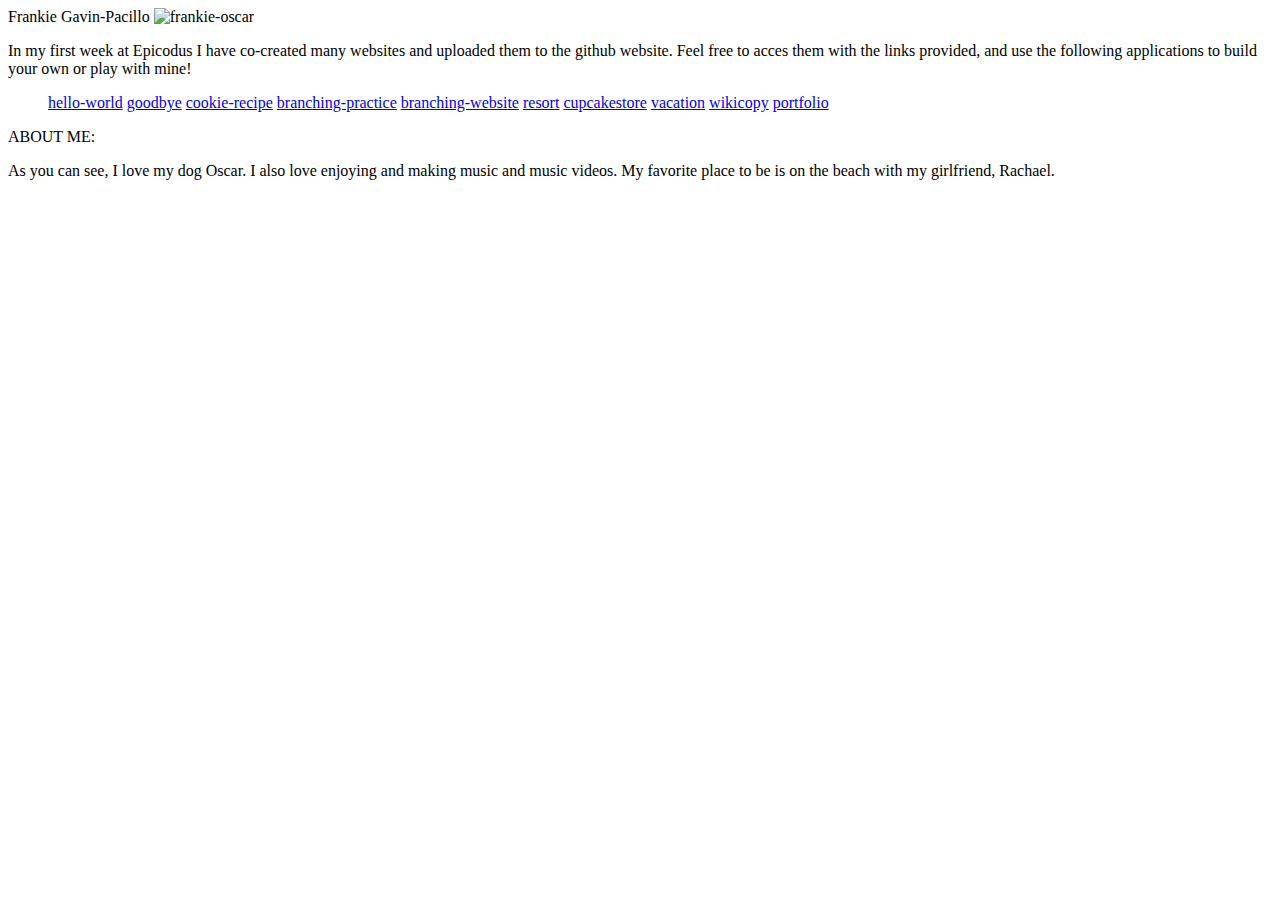
==== portfolio.html @ 5eb056ff "add image of Frankie and beginning of html framework" ====
<!DOCTYPE html>
<html>
  <head>
    <meta charset="utf-8">
     <link href="css/styles.css" rel="stylesheet" type="text/css">
    <title>Porfolio</title>
  </head>
  <body>







Frankie Gavin-Pacillo

<img src="frankie.jpg"/ width="350" height="500" alt="frankie-oscar">
<p>In my first week at Epicodus I have co-created many websites and uploaded them to the github website.

Feel free to acces them with the links provided, and use the following applications to build your own or play with mine!</p>

    <ul>
      <a href="https://github.com/frankieGP/hello-world">hello-world</a>
      <a href="https://github.com/frankieGP/goodbye">goodbye</a>
      <a href="https://github.com/frankieGP/cookie-recipe">cookie-recipe</a>
      <a href="https://github.com/frankieGP/branching-practice">branching-practice</a>
      <a href="https://github.com/frankieGP/branching-website">branching-website</a>
      <a href="https://github.com/frankieGP/resort">resort</a>
      <a href="https://github.com/frankieGP/cupcakestore">cupcakestore</a>
      <a href="https://github.com/frankieGP/vacation">vacation</a>
      <a href="https://github.com/frankieGP/wikicopy">wikicopy</a>
      <a href="https://github.com/frankieGP/portfolio">portfolio</a>
    </ul>
    <p>ABOUT ME:</p>
    <p>As you can see, I love my dog Oscar. I also love enjoying and making music and music videos. My favorite place to be is on the beach with my girlfriend, Rachael.</p>
  </body>
</html>
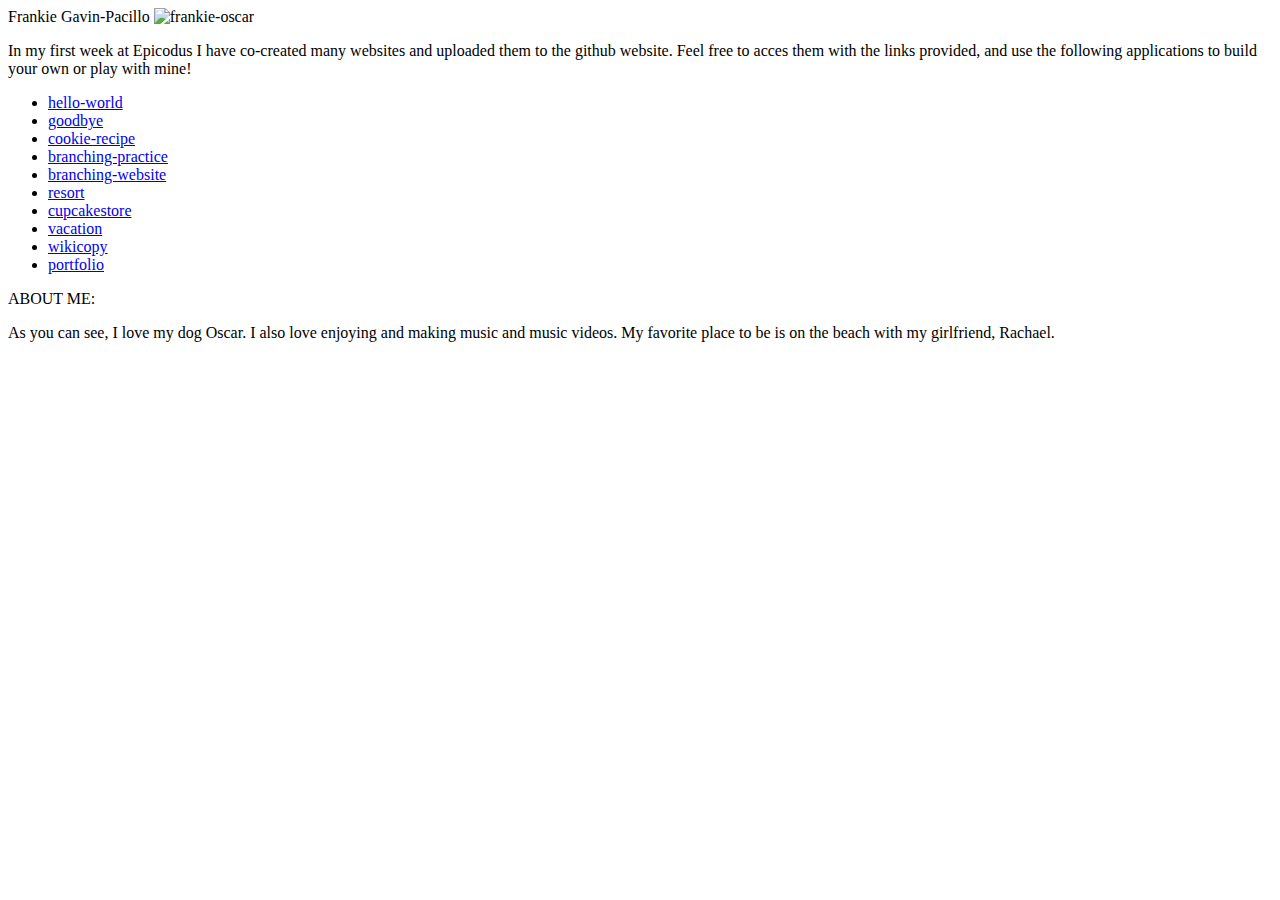
==== commit 6871ac63: "add an unordered list" ====
--- a/portfolio.html
+++ b/portfolio.html
@@ -21,16 +21,16 @@
 Feel free to acces them with the links provided, and use the following applications to build your own or play with mine!</p>
 
     <ul>
-      <a href="https://github.com/frankieGP/hello-world">hello-world</a>
-      <a href="https://github.com/frankieGP/goodbye">goodbye</a>
-      <a href="https://github.com/frankieGP/cookie-recipe">cookie-recipe</a>
-      <a href="https://github.com/frankieGP/branching-practice">branching-practice</a>
-      <a href="https://github.com/frankieGP/branching-website">branching-website</a>
-      <a href="https://github.com/frankieGP/resort">resort</a>
-      <a href="https://github.com/frankieGP/cupcakestore">cupcakestore</a>
-      <a href="https://github.com/frankieGP/vacation">vacation</a>
-      <a href="https://github.com/frankieGP/wikicopy">wikicopy</a>
-      <a href="https://github.com/frankieGP/portfolio">portfolio</a>
+      <li><a href="https://github.com/frankieGP/hello-world">hello-world</a>
+      <li><a href="https://github.com/frankieGP/goodbye">goodbye</a></li>
+      <li><a href="https://github.com/frankieGP/cookie-recipe">cookie-recipe</a></li>
+      <li><a href="https://github.com/frankieGP/branching-practice">branching-practice</a></li>
+      <li><a href="https://github.com/frankieGP/branching-website">branching-website</a></li>
+      <li><a href="https://github.com/frankieGP/resort">resort</a></li>
+      <li><a href="https://github.com/frankieGP/cupcakestore">cupcakestore</a></li>
+      <li><a href="https://github.com/frankieGP/vacation">vacation</a></li>
+      <li><a href="https://github.com/frankieGP/wikicopy">wikicopy</a></li>
+      <li><a href="https://github.com/frankieGP/portfolio">portfolio</a></li>
     </ul>
     <p>ABOUT ME:</p>
     <p>As you can see, I love my dog Oscar. I also love enjoying and making music and music videos. My favorite place to be is on the beach with my girlfriend, Rachael.</p>
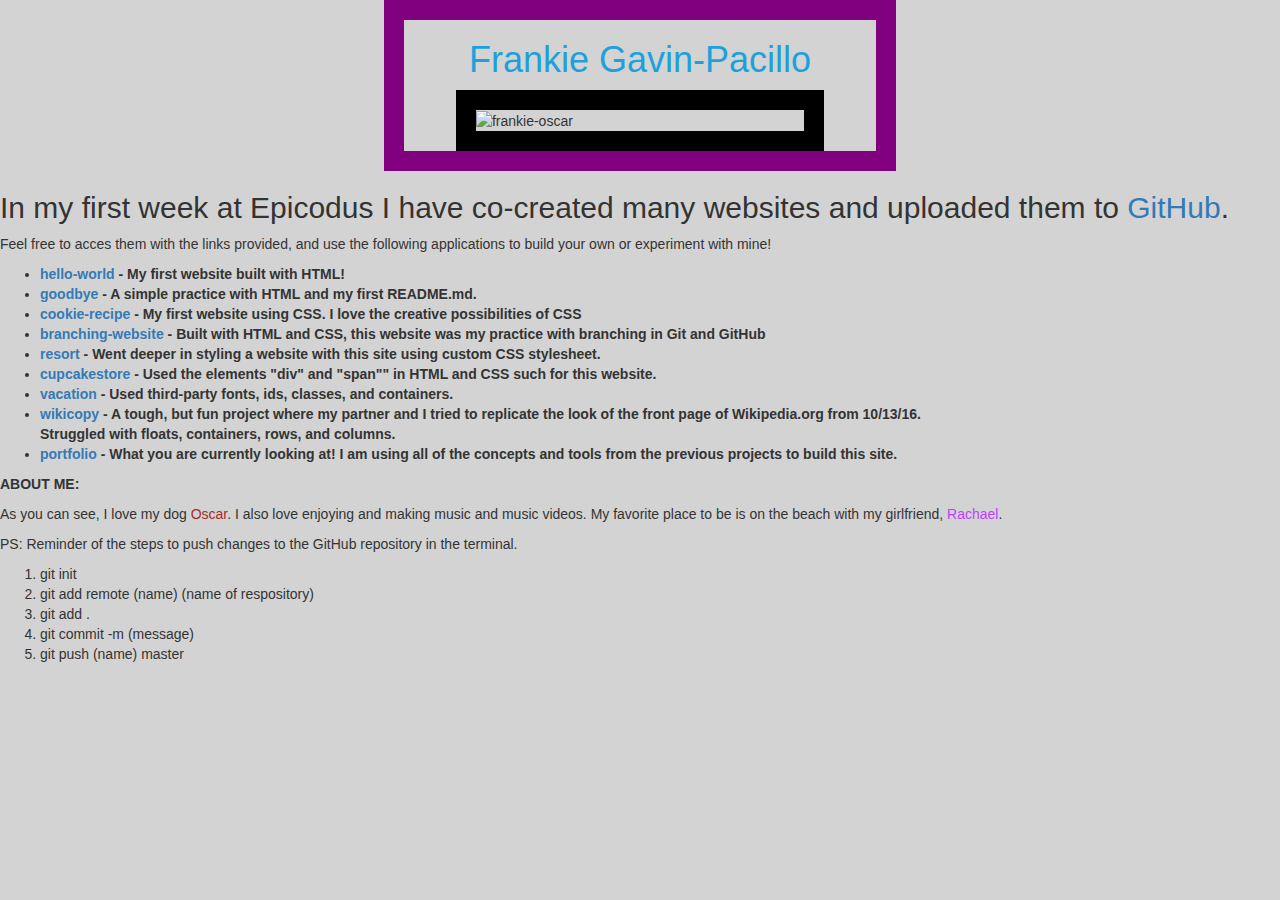
==== commit 101f0e59: "add bootstyle.css, multiple divs to create colored borders, an id to consolidate html for h1" ====
--- a/portfolio.html
+++ b/portfolio.html
@@ -2,37 +2,45 @@
 <html>
   <head>
     <meta charset="utf-8">
-     <link href="css/styles.css" rel="stylesheet" type="text/css">
-    <title>Porfolio</title>
+    <link href="css/bootstrap.css" rel ="stylesheet" type="text/css" media="all">
+    <link href="css/styles.css" rel="stylesheet" type="text/css" media="all">
+    <title>Portfolio</title>
   </head>
-  <body>
+  <body style="background-color:#d3d3d3;">
+    <div class="center">
+    <h1 id="header-color">Frankie Gavin-Pacillo</h1>
+  <div class="center-picture">
 
+    <img src="frankie.jpg"/ width="350" height="500"      alt="frankie-oscar">
+   </div>
+ </div>
+      <h2><p>In my first week at Epicodus I have co-created many websites and uploaded them to <a href="https://github.com">GitHub</a>.</center></p></h2>
+      <p>Feel free to acces them with the links provided, and use the following applications to build your own or experiment with mine!</p>
+    <div class="mylinks">
+      <ul>
+        <li><a href="https://github.com/frankieGP/hello-world">hello-world</a> - My first website built with HTML!</li>
+        <li><a href="https://github.com/frankieGP/goodbye">goodbye</a> - A simple practice with HTML and my first README.md.</li>
+        <li><a href="https://github.com/frankieGP/cookie-recipe">cookie-recipe</a> - My first website using CSS. I love the creative possibilities of CSS</li>
+        <li><a href="https://github.com/frankieGP/branching-website">branching-website</a> - Built with HTML and CSS, this website was my practice with branching in Git and GitHub</li>
+        <li><a href="https://github.com/frankieGP/resort">resort</a> - Went deeper in styling a website with this site using custom CSS stylesheet.</li>
+        <li><a href="https://github.com/frankieGP/cupcakestore">cupcakestore</a> - Used the elements "div" and "span"" in HTML and CSS such for this website.</li>
+        <li><a href="https://github.com/frankieGP/vacation">vacation</a> - Used third-party fonts, ids, classes, and containers.</li>
+        <li><a href="https://github.com/frankieGP/wikicopy">wikicopy</a> - A tough, but fun project where my partner and I tried to replicate the look of the front page of Wikipedia.org from 10/13/16. Struggled with floats, containers, rows, and columns.</li>
+        <li><a href="https://github.com/frankieGP/portfolio">portfolio</a> - What you are currently looking at! I am using all of the concepts and tools from the previous projects to build this site.</li>
+    </div>
+      </ul>
+    </div>
+    <p><strong>ABOUT ME:</strong></p>
+    <p>As you can see, I love my dog <span class="oscar-brown">Oscar</span>. I also love enjoying and making music and music videos. My favorite place to be is on the beach with my girlfriend, <span class="rachael-purple">Rachael</span>.</p>
 
+    <p>PS: Reminder of the steps to push changes to the GitHub repository in the terminal.</P>
+      <ol>
+        <li>git init</li>
+        <li>git add remote (name) (name of respository)</li>
+        <li>git add .</li>
+        <li>git commit -m (message)</li>
+        <li>git push (name) master</li>
 
-
-
-
-
-Frankie Gavin-Pacillo
-
-<img src="frankie.jpg"/ width="350" height="500" alt="frankie-oscar">
-<p>In my first week at Epicodus I have co-created many websites and uploaded them to the github website.
-
-Feel free to acces them with the links provided, and use the following applications to build your own or play with mine!</p>
-
-    <ul>
-      <li><a href="https://github.com/frankieGP/hello-world">hello-world</a>
-      <li><a href="https://github.com/frankieGP/goodbye">goodbye</a></li>
-      <li><a href="https://github.com/frankieGP/cookie-recipe">cookie-recipe</a></li>
-      <li><a href="https://github.com/frankieGP/branching-practice">branching-practice</a></li>
-      <li><a href="https://github.com/frankieGP/branching-website">branching-website</a></li>
-      <li><a href="https://github.com/frankieGP/resort">resort</a></li>
-      <li><a href="https://github.com/frankieGP/cupcakestore">cupcakestore</a></li>
-      <li><a href="https://github.com/frankieGP/vacation">vacation</a></li>
-      <li><a href="https://github.com/frankieGP/wikicopy">wikicopy</a></li>
-      <li><a href="https://github.com/frankieGP/portfolio">portfolio</a></li>
-    </ul>
-    <p>ABOUT ME:</p>
-    <p>As you can see, I love my dog Oscar. I also love enjoying and making music and music videos. My favorite place to be is on the beach with my girlfriend, Rachael.</p>
+      </ol>
   </body>
 </html>
--- a/css/styles.css
+++ b/css/styles.css
@@ -0,0 +1,27 @@
+.oscar-brown {
+  color: brown;
+}
+.rachael-purple {
+  color: #BF3EFF;
+}
+#header-color {
+  color: #1ca1dd;
+  text-align: center
+}
+
+.mylinks {
+  width: 75%;
+  font-style: normal;
+  font-weight: bold;
+  font-family: Futura, "Trebuchet MS", Arial, sans-serif;
+}
+.center {
+  margin: auto;
+  width: 40%;
+  border: 20px solid purple;
+}
+.center-picture {
+  margin: auto;
+  width: 78%;
+  border: 20px solid black;
+}
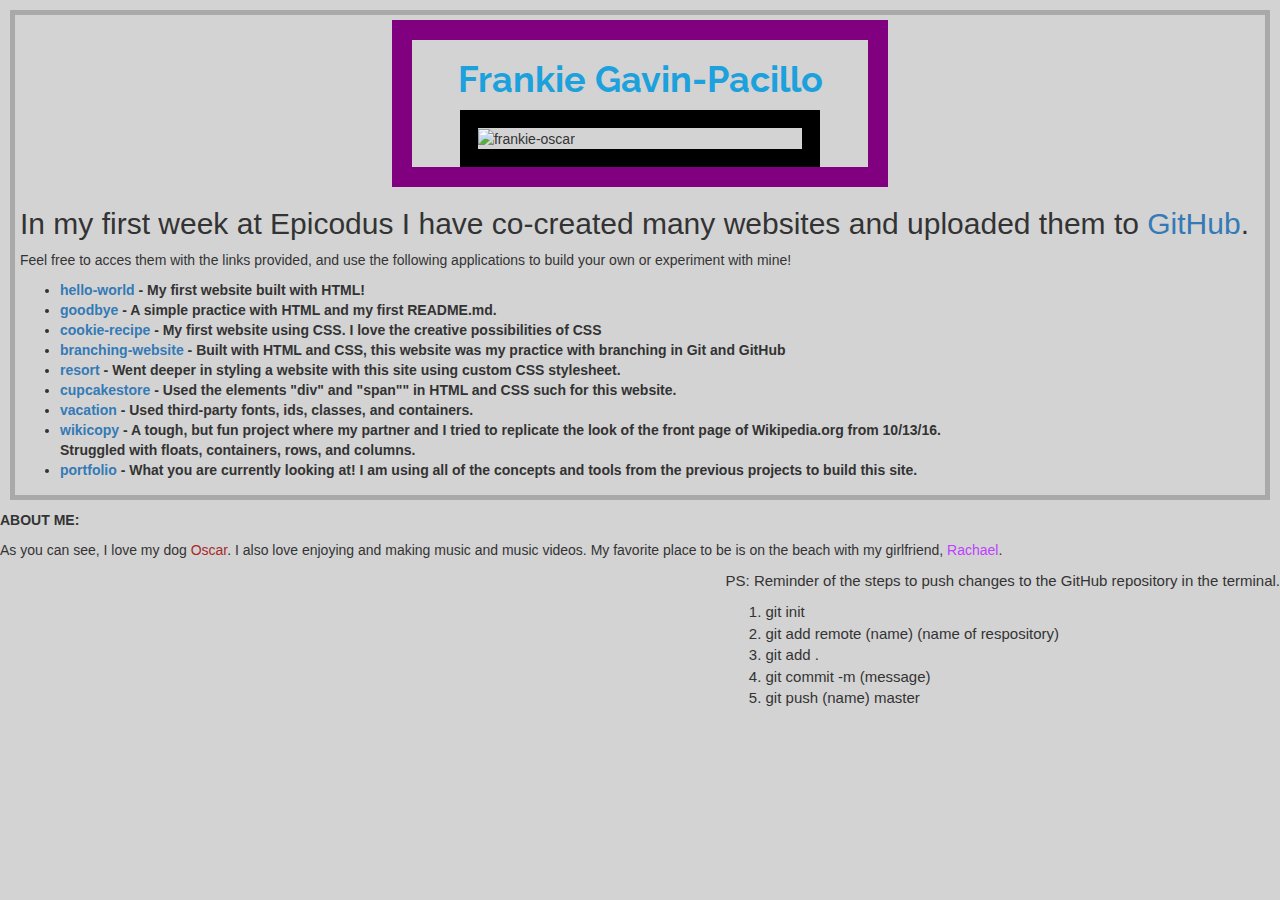
==== commit 349c235b: "add box model and float" ====
--- a/portfolio.html
+++ b/portfolio.html
@@ -6,14 +6,14 @@
     <link href="css/styles.css" rel="stylesheet" type="text/css" media="all">
     <title>Portfolio</title>
   </head>
+
   <body style="background-color:#d3d3d3;">
+    <div class="box-model">
     <div class="center">
-    <h1 id="header-color">Frankie Gavin-Pacillo</h1>
-  <div class="center-picture">
-
-    <img src="frankie.jpg"/ width="350" height="500"      alt="frankie-oscar">
+    <h1 id="header-color"><link href="https://fonts.googleapis.com/css?family=Raleway" rel="stylesheet">Frankie Gavin-Pacillo</h1>
+    <div class="center-picture"><img src="frankie.jpg"/ width="350" height="500"alt="frankie-oscar">
    </div>
- </div>
+   </div>
       <h2><p>In my first week at Epicodus I have co-created many websites and uploaded them to <a href="https://github.com">GitHub</a>.</center></p></h2>
       <p>Feel free to acces them with the links provided, and use the following applications to build your own or experiment with mine!</p>
     <div class="mylinks">
@@ -28,19 +28,20 @@
         <li><a href="https://github.com/frankieGP/wikicopy">wikicopy</a> - A tough, but fun project where my partner and I tried to replicate the look of the front page of Wikipedia.org from 10/13/16. Struggled with floats, containers, rows, and columns.</li>
         <li><a href="https://github.com/frankieGP/portfolio">portfolio</a> - What you are currently looking at! I am using all of the concepts and tools from the previous projects to build this site.</li>
     </div>
+    </div>
       </ul>
-    </div>
-    <p><strong>ABOUT ME:</strong></p>
-    <p>As you can see, I love my dog <span class="oscar-brown">Oscar</span>. I also love enjoying and making music and music videos. My favorite place to be is on the beach with my girlfriend, <span class="rachael-purple">Rachael</span>.</p>
+      <p><strong>ABOUT ME:</strong></p>
+      <p>As you can see, I love my dog <span class="oscar-brown">Oscar</span>. I also love enjoying and making music and music videos. My favorite place to be is on the beach with my girlfriend, <span class="rachael-purple">Rachael</span>.</p>
 
-    <p>PS: Reminder of the steps to push changes to the GitHub repository in the terminal.</P>
+    <div class="float-right">
+      <p>PS: Reminder of the steps to push changes to the GitHub repository in the terminal.</p>
       <ol>
         <li>git init</li>
         <li>git add remote (name) (name of respository)</li>
         <li>git add .</li>
         <li>git commit -m (message)</li>
         <li>git push (name) master</li>
-
       </ol>
+    </div>
   </body>
 </html>
--- a/css/styles.css
+++ b/css/styles.css
@@ -1,3 +1,8 @@
+.box-model{
+    border: 5px solid darkgrey;
+    padding: 5px;
+    margin: 10px;
+}
 .oscar-brown {
   color: brown;
 }
@@ -6,7 +11,9 @@
 }
 #header-color {
   color: #1ca1dd;
-  text-align: center
+  text-align: center;
+  font-family: 'Raleway', sans-serif;
+  font-weight: bolder;
 }
 
 .mylinks {
@@ -22,6 +29,10 @@
 }
 .center-picture {
   margin: auto;
-  width: 78%;
-  border: 20px solid black;
+  width: 79%;
+  border: 18px solid black;
 }
+.float-right {
+  float:right;
+  font-size: 15px;
+}
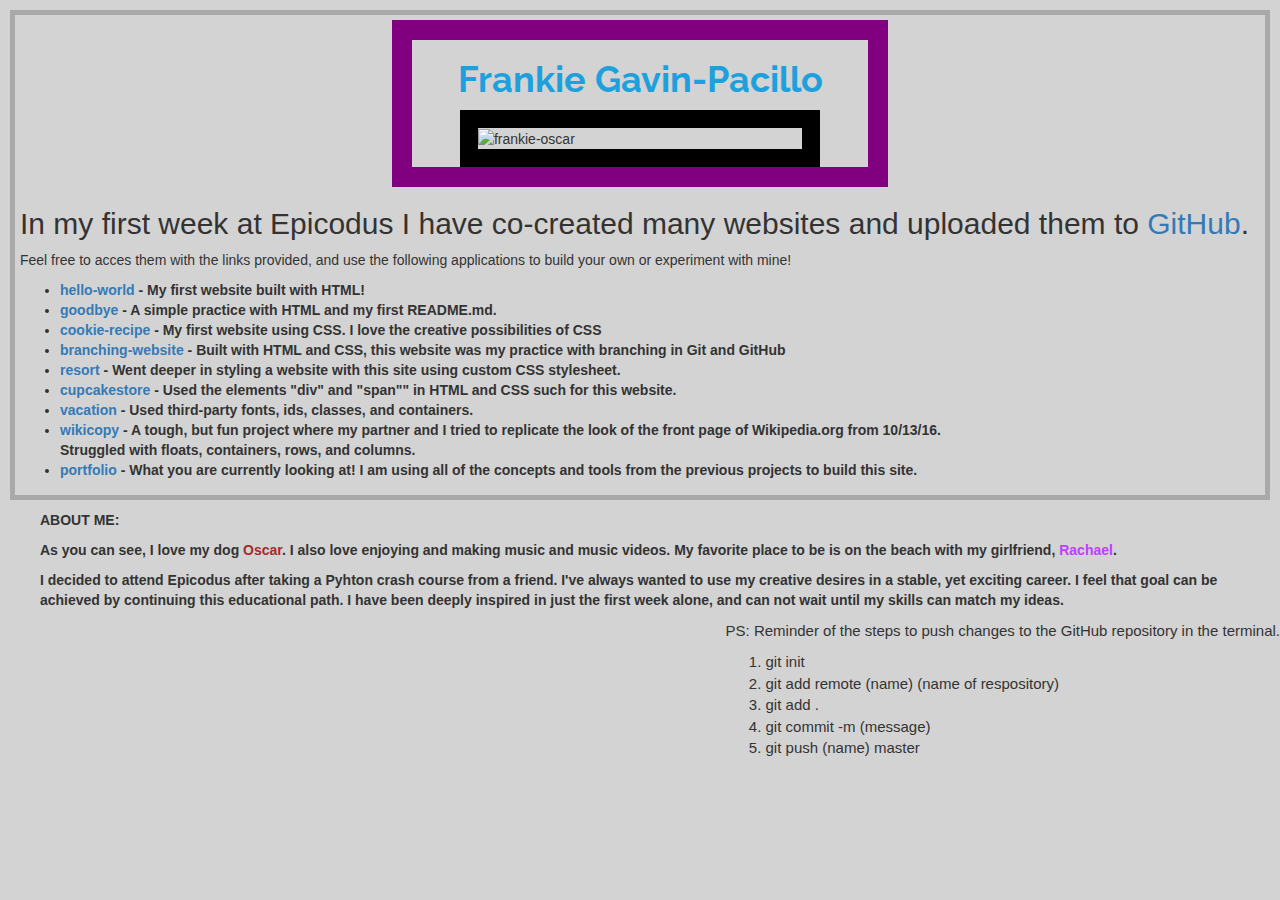
==== commit 025bffbd: "add README.md and expanded ABOUT ME" ====
--- a/portfolio.html
+++ b/portfolio.html
@@ -30,8 +30,11 @@
     </div>
     </div>
       </ul>
+    <div class="aboutme"
       <p><strong>ABOUT ME:</strong></p>
       <p>As you can see, I love my dog <span class="oscar-brown">Oscar</span>. I also love enjoying and making music and music videos. My favorite place to be is on the beach with my girlfriend, <span class="rachael-purple">Rachael</span>.</p>
+      <p> I decided to attend Epicodus after taking a Pyhton crash course from a friend. I've always wanted to use my creative desires in a stable, yet exciting career. I feel that goal can be achieved by continuing this educational path. I have been deeply inspired in just the first week alone, and can not wait until my skills can match my ideas.</p>
+    </div>
 
     <div class="float-right">
       <p>PS: Reminder of the steps to push changes to the GitHub repository in the terminal.</p>
--- a/css/styles.css
+++ b/css/styles.css
@@ -36,3 +36,8 @@
   float:right;
   font-size: 15px;
 }
+.aboutme {
+  margin-left: 40px;
+  margin-right: 20px;
+  font-weight: bold;
+}
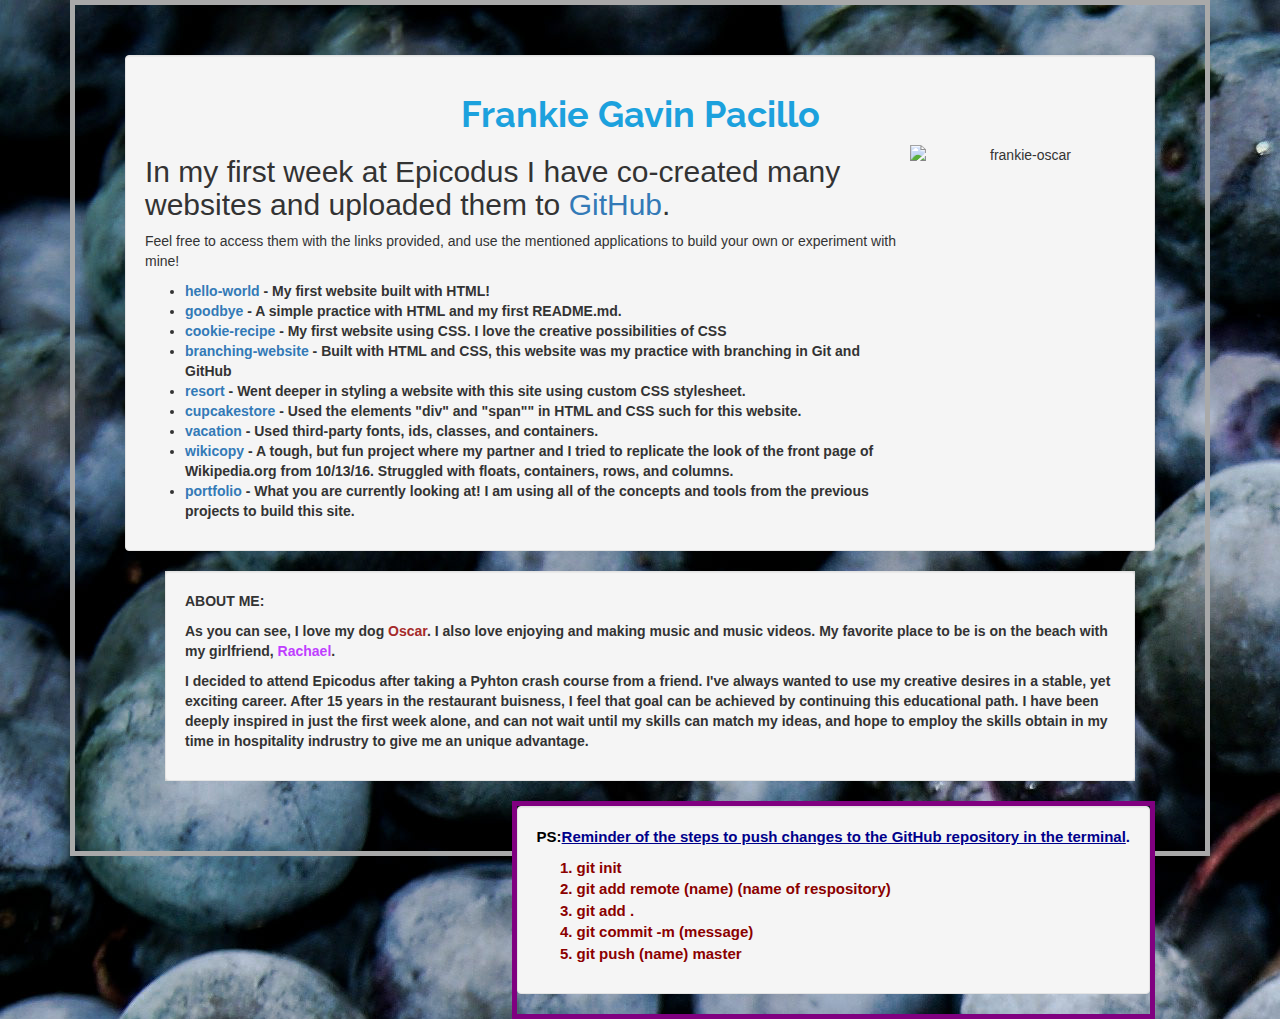
==== commit dd9d4e6e: "add gh-pages branch, new background image, wells, and jumbotron" ====
--- a/portfolio.html
+++ b/portfolio.html
@@ -6,16 +6,20 @@
     <link href="css/styles.css" rel="stylesheet" type="text/css" media="all">
     <title>Portfolio</title>
   </head>
+<body background="background2.jpg">
+  <body style="background-color:#d3d3d3;">
 
-  <body style="background-color:#d3d3d3;">
+    <div class="container">
     <div class="box-model">
-    <div class="center">
-    <h1 id="header-color"><link href="https://fonts.googleapis.com/css?family=Raleway" rel="stylesheet">Frankie Gavin-Pacillo</h1>
-    <div class="center-picture"><img src="frankie.jpg"/ width="350" height="500"alt="frankie-oscar">
+    <div class="jubotron">
+      <div class="well">
+      <h1 id="header"><link href="https://fonts.googleapis.com/css?family=Raleway" rel="stylesheet">Frankie Gavin Pacillo</h1>
+   <div class="center-picture"><center><img src="frankie.jpg"/ width="225" height="325"alt="frankie-oscar" align= "right" border ="5">
    </div>
-   </div>
+
       <h2><p>In my first week at Epicodus I have co-created many websites and uploaded them to <a href="https://github.com">GitHub</a>.</center></p></h2>
-      <p>Feel free to acces them with the links provided, and use the following applications to build your own or experiment with mine!</p>
+      <p>Feel free to access them with the links provided, and use the mentioned applications to build your own or experiment with mine!</p>
+
     <div class="mylinks">
       <ul>
         <li><a href="https://github.com/frankieGP/hello-world">hello-world</a> - My first website built with HTML!</li>
@@ -28,16 +32,20 @@
         <li><a href="https://github.com/frankieGP/wikicopy">wikicopy</a> - A tough, but fun project where my partner and I tried to replicate the look of the front page of Wikipedia.org from 10/13/16. Struggled with floats, containers, rows, and columns.</li>
         <li><a href="https://github.com/frankieGP/portfolio">portfolio</a> - What you are currently looking at! I am using all of the concepts and tools from the previous projects to build this site.</li>
     </div>
+  </div>
+      </ul>
     </div>
-      </ul>
-    <div class="aboutme"
+    <div class="aboutme">
+      <div class="well">
       <p><strong>ABOUT ME:</strong></p>
       <p>As you can see, I love my dog <span class="oscar-brown">Oscar</span>. I also love enjoying and making music and music videos. My favorite place to be is on the beach with my girlfriend, <span class="rachael-purple">Rachael</span>.</p>
-      <p> I decided to attend Epicodus after taking a Pyhton crash course from a friend. I've always wanted to use my creative desires in a stable, yet exciting career. I feel that goal can be achieved by continuing this educational path. I have been deeply inspired in just the first week alone, and can not wait until my skills can match my ideas.</p>
+      <p> I decided to attend Epicodus after taking a Pyhton crash course from a friend. I've always wanted to use my creative desires in a stable, yet exciting career. After 15 years in the restaurant buisness, I feel that goal can be achieved by continuing this educational path. I have been deeply inspired in just the first week alone, and can not wait until my skills can match my ideas, and hope to employ the skills obtain in my time in hospitality indrustry to give me an unique advantage.</p>
     </div>
+</div>
 
-    <div class="float-right">
-      <p>PS: Reminder of the steps to push changes to the GitHub repository in the terminal.</p>
+    <div class="PS">
+      <div class="well">
+      <p><span id="darkblue"><b><font color = black>PS:</font color><u>Reminder of the steps to push changes to the GitHub repository in the terminal</u>.</b></span></p>
       <ol>
         <li>git init</li>
         <li>git add remote (name) (name of respository)</li>
@@ -46,5 +54,7 @@
         <li>git push (name) master</li>
       </ol>
     </div>
+
+    </div>
   </body>
 </html>
--- a/css/styles.css
+++ b/css/styles.css
@@ -1,7 +1,6 @@
 .box-model{
     border: 5px solid darkgrey;
-    padding: 5px;
-    margin: 10px;
+    padding: 50px;
 }
 .oscar-brown {
   color: brown;
@@ -9,7 +8,7 @@
 .rachael-purple {
   color: #BF3EFF;
 }
-#header-color {
+#header {
   color: #1ca1dd;
   text-align: center;
   font-family: 'Raleway', sans-serif;
@@ -22,22 +21,33 @@
   font-weight: bold;
   font-family: Futura, "Trebuchet MS", Arial, sans-serif;
 }
-.center {
-  margin: auto;
-  width: 40%;
-  border: 20px solid purple;
+
 }
 .center-picture {
-  margin: auto;
-  width: 79%;
-  border: 18px solid black;
+  display: block;
+  margin-left: auto;
+  margin-right: auto;
+
 }
-.float-right {
+.PS {
+  border: 5px solid purple;
   float:right;
   font-size: 15px;
+  color: darkred;
+  font-weight: bold;
+}
+#darkblue {
+  color: darkblue;
 }
 .aboutme {
+  background-color: lightgrey;
   margin-left: 40px;
   margin-right: 20px;
   font-weight: bold;
 }
+.jumbotron{
+  background-color: lighgrey;
+}
+.well{
+  background color: lightgrey;
+}
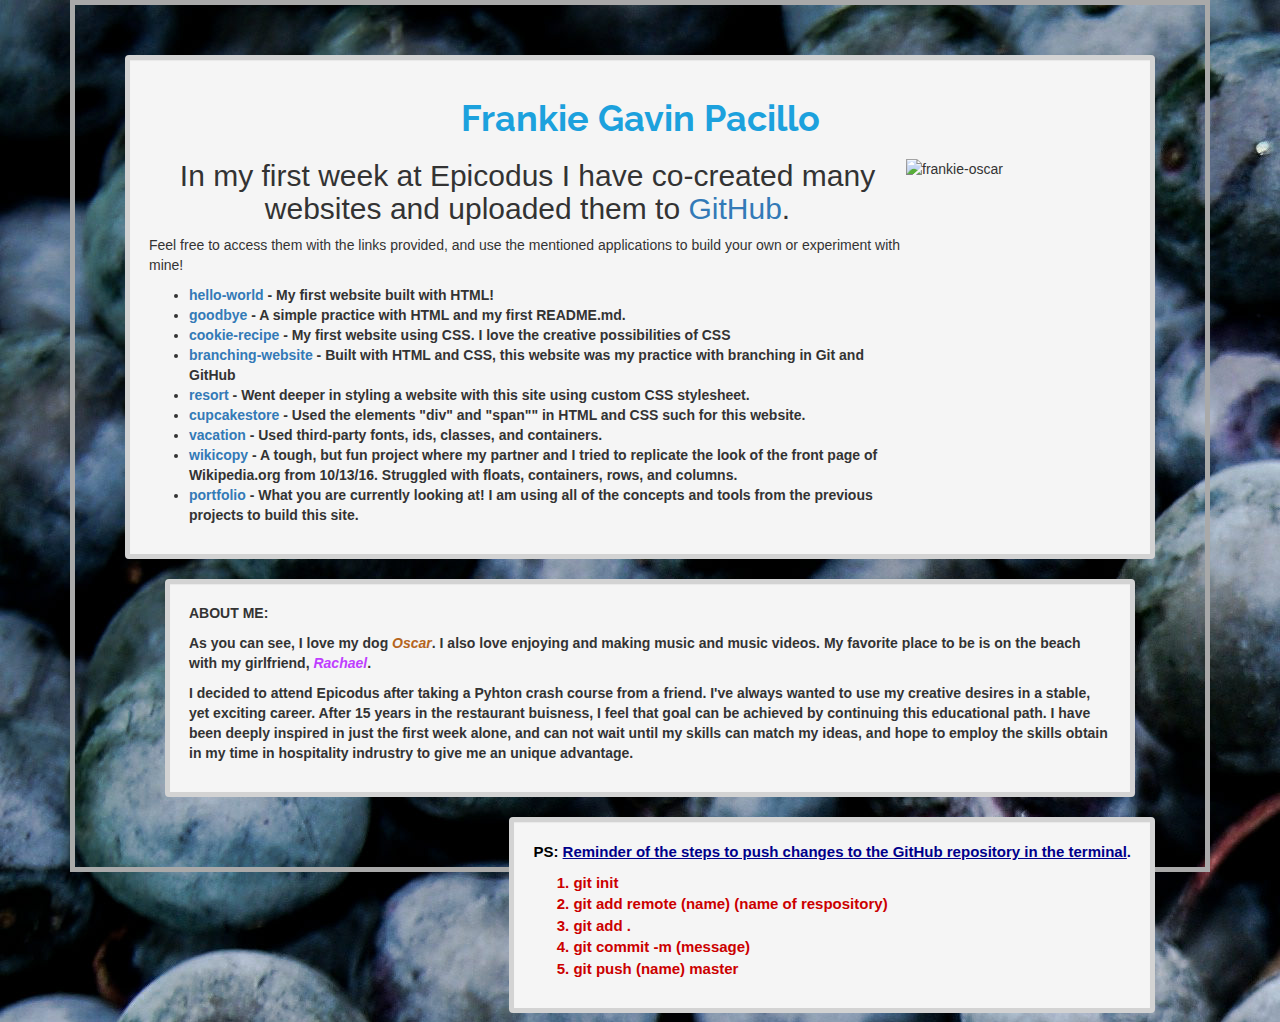
==== commit a7b7df07: "fixed wells, corrected all indentation and spacing" ====
--- a/portfolio.html
+++ b/portfolio.html
@@ -2,24 +2,19 @@
 <html>
   <head>
     <meta charset="utf-8">
-    <link href="css/bootstrap.css" rel ="stylesheet" type="text/css" media="all">
-    <link href="css/styles.css" rel="stylesheet" type="text/css" media="all">
-    <title>Portfolio</title>
+      <link href="css/bootstrap.css" rel ="stylesheet" type="text/css" media="all">
+      <link href="css/styles.css" rel="stylesheet" type="text/css" media="all">
+        <title>Portfolio</title>
   </head>
-<body background="background2.jpg">
+  <body background="background2.jpg">
   <body style="background-color:#d3d3d3;">
-
     <div class="container">
     <div class="box-model">
-    <div class="jubotron">
-      <div class="well">
+    <div class="well">
       <h1 id="header"><link href="https://fonts.googleapis.com/css?family=Raleway" rel="stylesheet">Frankie Gavin Pacillo</h1>
-   <div class="center-picture"><center><img src="frankie.jpg"/ width="225" height="325"alt="frankie-oscar" align= "right" border ="5">
-   </div>
-
-      <h2><p>In my first week at Epicodus I have co-created many websites and uploaded them to <a href="https://github.com">GitHub</a>.</center></p></h2>
+    <div class="center-picture"><img src="frankie.jpg"/ width="225" height="325"alt="frankie-oscar" align= "right">
+     <h2><center>In my first week at Epicodus I have co-created many websites and uploaded them to <a href="https://github.com">GitHub</a>.</center></h2>
       <p>Feel free to access them with the links provided, and use the mentioned applications to build your own or experiment with mine!</p>
-
     <div class="mylinks">
       <ul>
         <li><a href="https://github.com/frankieGP/hello-world">hello-world</a> - My first website built with HTML!</li>
@@ -32,20 +27,19 @@
         <li><a href="https://github.com/frankieGP/wikicopy">wikicopy</a> - A tough, but fun project where my partner and I tried to replicate the look of the front page of Wikipedia.org from 10/13/16. Struggled with floats, containers, rows, and columns.</li>
         <li><a href="https://github.com/frankieGP/portfolio">portfolio</a> - What you are currently looking at! I am using all of the concepts and tools from the previous projects to build this site.</li>
     </div>
-  </div>
+    </div>
       </ul>
     </div>
     <div class="aboutme">
-      <div class="well">
+    <div class="well">
       <p><strong>ABOUT ME:</strong></p>
-      <p>As you can see, I love my dog <span class="oscar-brown">Oscar</span>. I also love enjoying and making music and music videos. My favorite place to be is on the beach with my girlfriend, <span class="rachael-purple">Rachael</span>.</p>
+      <p>As you can see, I love my dog <span class="oscar-brown"><em>Oscar</em></span>. I also love enjoying and making music and music videos. My favorite place to be is on the beach with my girlfriend, <span class="rachael-purple"><em>Rachael</em></span>.</p>
       <p> I decided to attend Epicodus after taking a Pyhton crash course from a friend. I've always wanted to use my creative desires in a stable, yet exciting career. After 15 years in the restaurant buisness, I feel that goal can be achieved by continuing this educational path. I have been deeply inspired in just the first week alone, and can not wait until my skills can match my ideas, and hope to employ the skills obtain in my time in hospitality indrustry to give me an unique advantage.</p>
     </div>
-</div>
-
+    </div>
     <div class="PS">
-      <div class="well">
-      <p><span id="darkblue"><b><font color = black>PS:</font color><u>Reminder of the steps to push changes to the GitHub repository in the terminal</u>.</b></span></p>
+    <div class="well">
+      <p><span id="darkblue"><b><font color = black>PS: </font color><u>Reminder of the steps to push changes to the GitHub repository in the terminal</u>.</b></span></p>
       <ol>
         <li>git init</li>
         <li>git add remote (name) (name of respository)</li>
@@ -54,7 +48,7 @@
         <li>git push (name) master</li>
       </ol>
     </div>
-
     </div>
+  </div>
   </body>
 </html>
--- a/css/styles.css
+++ b/css/styles.css
@@ -1,9 +1,10 @@
 .box-model{
     border: 5px solid darkgrey;
     padding: 50px;
+    border-spacing: 50px;
 }
 .oscar-brown {
-  color: brown;
+  color: #B5651D;
 }
 .rachael-purple {
   color: #BF3EFF;
@@ -14,40 +15,32 @@
   font-family: 'Raleway', sans-serif;
   font-weight: bolder;
 }
-
 .mylinks {
   width: 75%;
   font-style: normal;
   font-weight: bold;
   font-family: Futura, "Trebuchet MS", Arial, sans-serif;
 }
-
-}
 .center-picture {
   display: block;
   margin-left: auto;
   margin-right: auto;
-
 }
 .PS {
-  border: 5px solid purple;
+  height: 205px;
   float:right;
   font-size: 15px;
-  color: darkred;
+  color: #cc0000;
   font-weight: bold;
 }
 #darkblue {
   color: darkblue;
 }
 .aboutme {
-  background-color: lightgrey;
   margin-left: 40px;
   margin-right: 20px;
   font-weight: bold;
 }
-.jumbotron{
-  background-color: lighgrey;
+.well {
+  border: 5px solid lightgrey;
 }
-.well{
-  background color: lightgrey;
-}
